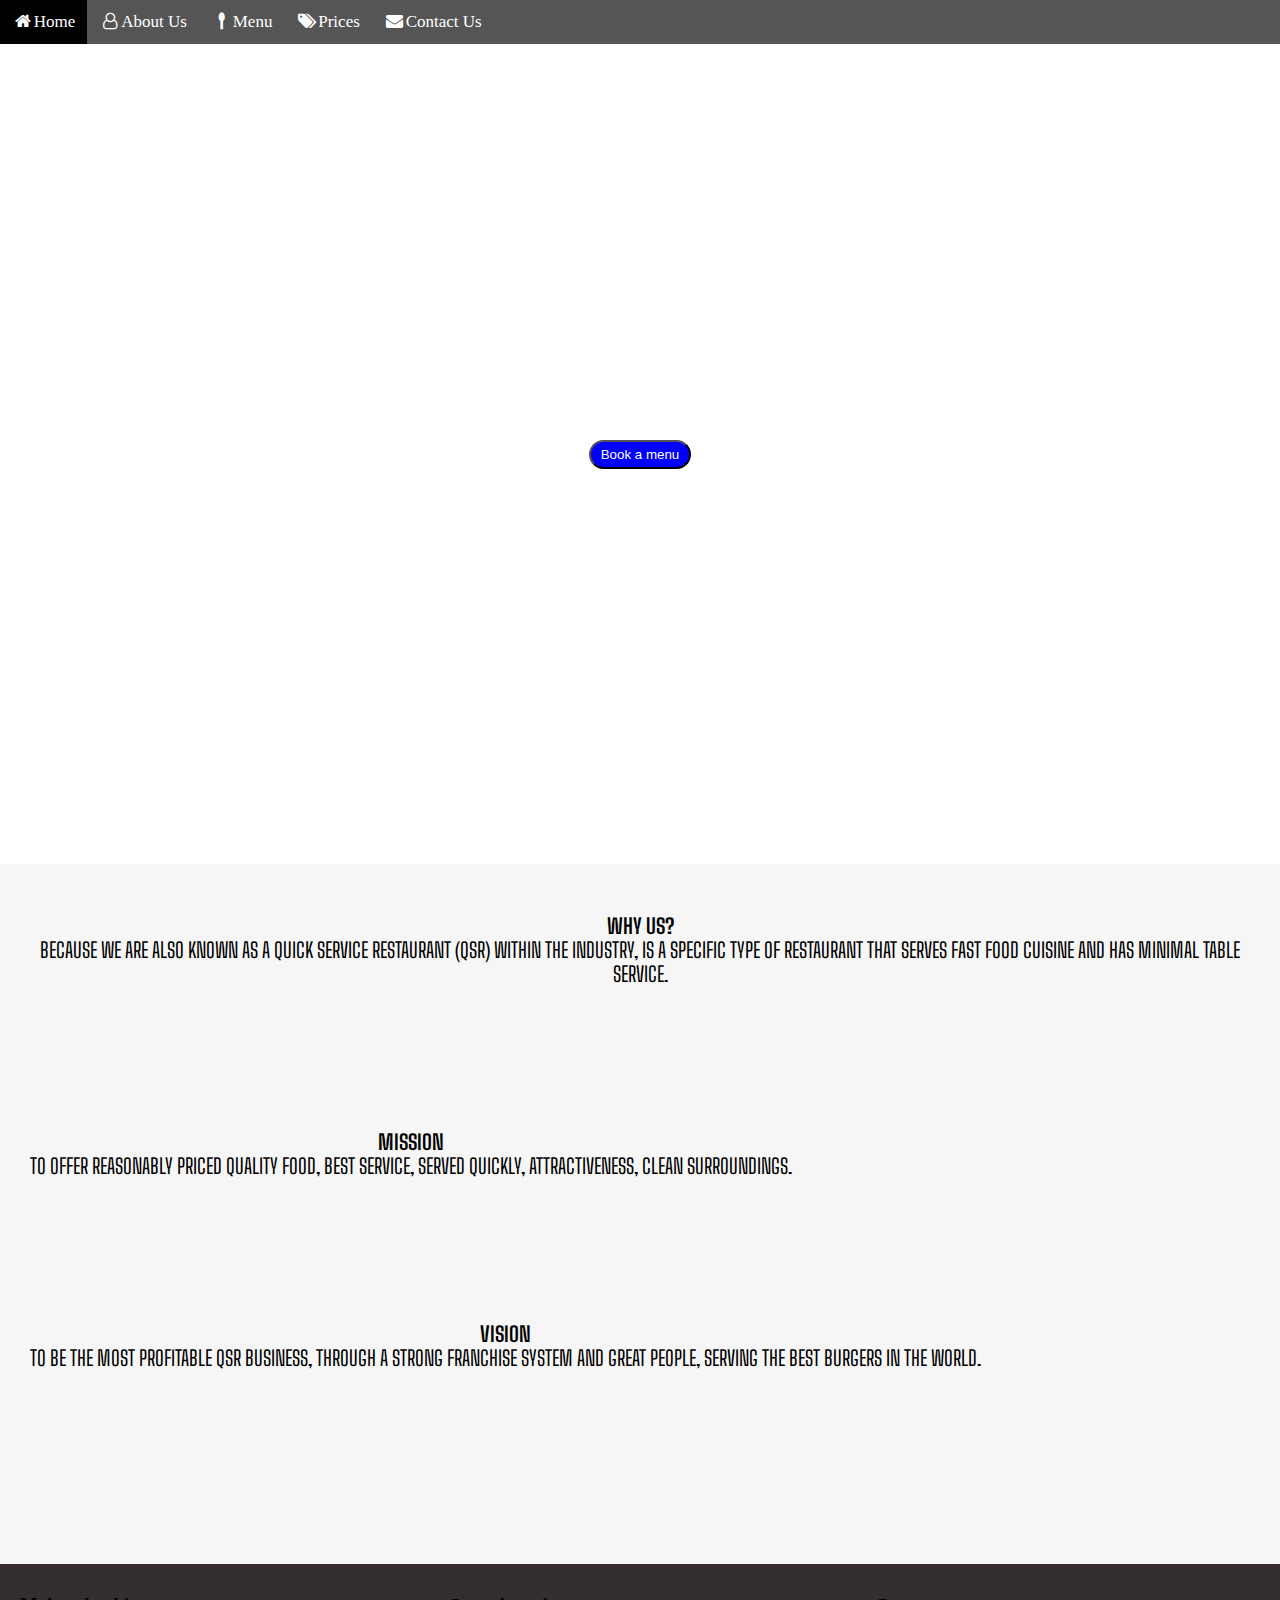
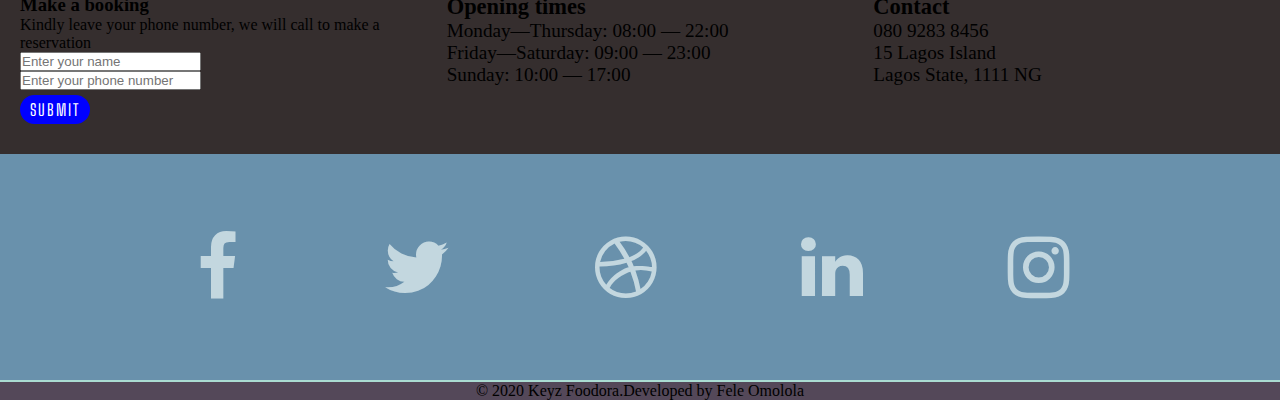
==== index.html @ 459a0b47 "Add files via upload" ====
<!DOCTYPE html>
<html lang="en">
  <head>
    <!-- meta tags -->
    <meta charset="utf-8">
    <meta name="viewport" content="width=device-width, initial-scale=1, shrink-to-fit=no">
     <!-- Load an icon library -->
    <link rel="stylesheet" href="https://cdnjs.cloudflare.com/ajax/libs/font-awesome/4.7.0/css/font-awesome.min.css">
    <link rel="stylesheet" href="index.css">
    <link rel="icon" href="img/f.png" type="img/png" sizes="16*16">
   
    <title>Restaurant Website</title>
  </head>
  <body> 
  <!--navbar-->
  <div class="navbar">
      <a class="active"href="#home"><i class="fa fa-fw fa-home"></i>Home</a>
      <a href="about.html"><i class="fa fa-fw fa-user-o"></i>About Us</a>
      <a href="menu.html"><i class="fa fa-fw fa-spoon"></i>Menu</a>
      <a href="menu.html"><i class="fa fa-fw fa-tags"></i>Prices</a>
      <a href="contact.html"><i class="fa fa-fw fa-envelope"></i>Contact Us</a>
  </div>
  <section class="section-intro">
    <header>
      <h1>Keyz Foodoraa</h1>
    </header>
    <div class="link-to-book-wrapper">
      <button><a class="link-to-book" href="menu.html">Book a menu</a></button>
    </div>
  </section>
  <section class="about-section">
    <article>
      <h3>
          Why us?
      </h3>
      <p>
        Because we are also known as a quick service restaurant (QSR) within the industry, 
        is a specific type of restaurant that serves fast food cuisine and has minimal table service.
      </p>
    </article>

    <article>
      <h3>
          Mission
      </h3>
      <p>
        To offer reasonably priced quality food, best service,
        served quickly, attractiveness, clean surroundings. 
      </p>
    </article>

    <article>
      <h3>
          Vision
      </h3>
      <p>
        To be the most profitable QSR business,
         through a strong franchise system and great people, 
         serving the best burgers in the world.
      </p>
    </article>
  </section>
  <div class="container">
    <div class="row-flex">
      <div class="flex-column-form">
        <h3>
          Make a booking
        </h3>
      <form class="media-centered">
          <div lass="form-group">
            <p>
              Kindly leave your phone number, we will call to make a reservation
            </p>
            <input type="name" aria-describedby="nameHelp" placeholder="Enter your name">
          </div>
          <div class="form-group">
            <input class="form-control" placeholder="Enter your phone number">
          </div>
          <button type="submit" class="btn-primary">Submit</button>
      </form>
      </div>
      <div class="opening-time">
        <h3>
          Opening times
        </h3>
        <p>
         <span>Monday—Thursday: 08:00 — 22:00</span> 
         <span>Friday—Saturday: 09:00 — 23:00 </span>
         <span>Sunday: 10:00 — 17:00</span>
        </p>
      </div>
      <div class="contact-adress">
        <h3>
          Contact
        </h3>
        <p>
          <span>080 9283 8456</span>
          <span>15 Lagos Island</span>
          <span>Lagos State, 1111 NG</span>
        </p>
      </div>
    </div>
    </div>
    <footer>
      <ul class="social">
        <li><a class="facebook"  href="https://www.facebook.com/feleomolola" target="_blank"><i class="fa fa-facebook"></i></a></li>
        <li><a class="twitter" href="https://www.twitter.com/fele_omolola" target="_blank"><i class="fa fa-twitter"></i></a></li>
        <li><a class="dribbble" href="https://dribbble.com/Omolola27" target="_blank"><i class="fa fa-dribbble"></i></a></li>
        <li><a class="linkedin" href="https://www.linkedin.com/feleomolola" target="_blank"><i class="fa fa-linkedin"></i></a></li>
        <li><a class="instagram" href="https://www.linkedin.com/omololafele" target="_blank"><i class="fa fa-instagram"></i></a></li>
      </ul>
    </footer>
    <!--end of footer-->
    <footer class="second">
      <p>&copy 2020 Keyz Foodora.Developed by Fele Omolola</p>
    </footer>
    <!--end second footer-->
    </body>  
 
  
  
</html>
---- index.css ----
@import url('https://fonts.googleapis.com/css?family=Big+Shoulders+Text:100,300,400,500,600,700,800,900&display=swap');

/* font-family: 'Big Shoulders Text', cursive; */
*{
    margin: 0;
    padding: 0;
}
.navbar {
  width: 100%;
  background-color: #555;
  overflow: auto;
}
.navbar a {
  float: left;
  padding: 12px;
  color: white;
  text-decoration: none;
  font-size: 17px;
}
.navbar a:hover {
  background-color: #000;
}
.active {
  background-color: blue;
}
@media screen and (max-width: 500px) {
  .navbar a {
    float: none;
    display: block;
  }
}
.section-intro {
    height: 820px;
    background: url(img/petr-sevcovic-qE1jxYXiwOA-unsplash.jpg);
    background-size: cover;
    display: flex;
    flex-direction: column;
    justify-content: center;
    align-items: center;
    display: flex;
    flex-flow: row nowrap;  
}
.section-intro h1 {
    text-align: center;
    color: #ffffff;
    font-size: 4em;
    font-weight: 700;
}
.section-intro header {
    margin-bottom: 200px;
}
.link-to-book-wrapper {
    flex: 1;
    position: absolute;
    text-align: center;   
}
button{
    border-radius: 25px;
    background:blue;
    box-shadow: 2px black;

}
.link-to-book {
    text-align: center;
    justify-content: center;
    padding: 24px;
    color: #ffffff;
    display: block;
    padding: 5px 10px;
    text-decoration: none;
    cursor: pointer;
    transition: 0.6s ease;  
}
a.link-to-book:hover {
    color: rgb(16, 172, 245);
    text-decoration: none;
    background-position: right;
}
.about-section {  
    background-color: #f3f3f3c0;
    padding: 50px 30px;  
    display: flex;
    height: 600px;
    flex-wrap: wrap;     
}
.about-section p,
.about-section h3 {
    text-align: center;
    width: 100%;
    margin: auto;
    font-family: 'Big Shoulders Text', cursive;
    font-size: 1.3em;
    text-transform: uppercase;
}

.carousel-inner {
    height: 700px;
}

.row-flex {
    display: flex;
    flex-direction: row;
}

.flex-column-form {
    display: flex;
    flex-direction: column;
    flex: 1;
    margin: 30px 20px;
}

.btn-primary {
    font-family: 'Big Shoulders Text', cursive;
    color: #ffffff;
    background-color: blue;
    text-transform: uppercase;
    font-size: 16px;
    padding: 5px 10px;
    letter-spacing: 2px;
    border: 0;
    margin-top: 5px;
}

.btn-primary:hover {
    background-color: #747474;
}
.opening-time,
.contact-adress {
    flex: 1;
    margin: 30px 20px;
    font-size: 1.2em;
}

.form-group p {
    font-size: 1.2em;
}

.opening-time p span,
.contact-adress p span {
    display: block;
}
.container{
    background: rgb(53, 46, 46);
}

/*--footer---*/
footer {
    background-color: #6991AC;
    width: 100%;
  }
  .social {
    list-style-type: none;
    text-align: center;
  }
  .social li {
    display: inline;
  }
  .social i {
    font-size: 450%;
    margin: 1%;
    padding: 5% 5% 5% 4%;
    color: #C3D7DF;
  }
  .social i:hover {
    color: #f5f5f5;
  }
  /*--- begining of second footer---*/
  footer.second {
    border-top: 2px solid #AADCD2;
    background-color: #544859;
    max-height: 35px;
  }
  footer.second p{
    text-align: center;
  }
.social a.facebook:hover
{
  background-color:blue
}
.social a.twitter:hover
{
  background-color:#00aced
}
.social a.linkedin:hover
{
  background-color:#007bb6
}
.social a.dribbble:hover
{
  background-color:#ea4c89
}
.social a.instagram:hover
{
  background-color:#f10b63
}

@media (min-width:577px) and (max-width: 800px) {

    .section-intro {
        height: 500px;
    }

    .about-section p,
    .about-section h3 {
        font-size: 20px;
    }

    .carousel-inner {
        height: auto;
    }

    .row-flex {
        display: flex;
        flex-direction: column;
    }
}
@media screen and (max-width: 230px){
    .about-section p,
    .about-section h3 {
        font-size: 10px;
        width: 100%;
        
    }
}
@media screen and (max-width: 576px) {
    .section-intro {
        height: 300px;
    }

    .about-section {
        padding: 30px;
    }

    .section-intro h1 {
        font-size: 2em;
    }

    .about-section p,
    .about-section h3 {
        font-size: 15px;
    }

    .carousel-inner {
        height: auto;
    }

    .row-flex {
        display: flex;
        flex-direction: column;
    }

    .row-flex h3 {
        font-size: 25px;
        text-align: center;
    }

    .form-group p {
        font-size: 15px;
    }

    .opening-time p span,
    .contact-adress p span {
        font-size: 15px;
        text-align: center;
    }
    
}
.section-introd {
    height: auto;
    width: 100%;
    background-image: url(img/ab.jpg);
    background-size: cover;
    display: flex;
    flex-direction: column;
    justify-content: center;
    align-items: center;
}

.section-introd h1 {
    text-align: center;
    color: blue;
    font-size: 4em;
    font-weight: 700;
}

.section-introd header {
    display: flex;
    flex: 4;
    flex-direction: row;
    justify-content: center;
    align-items: center;
    margin-top: 12em;
}
.link {
    flex: 1;
}
.link p{
    color: white;
    font-size: 20px;
    flex: 1;
    text-align: center;
    font-weight: bolder;
    margin-bottom: 25em;
}
@media screen and (max-width: 800px) {

    .section-introd h1{
        font-size: 3em;
    }
    .link p{
        font-size: 20px;
    }
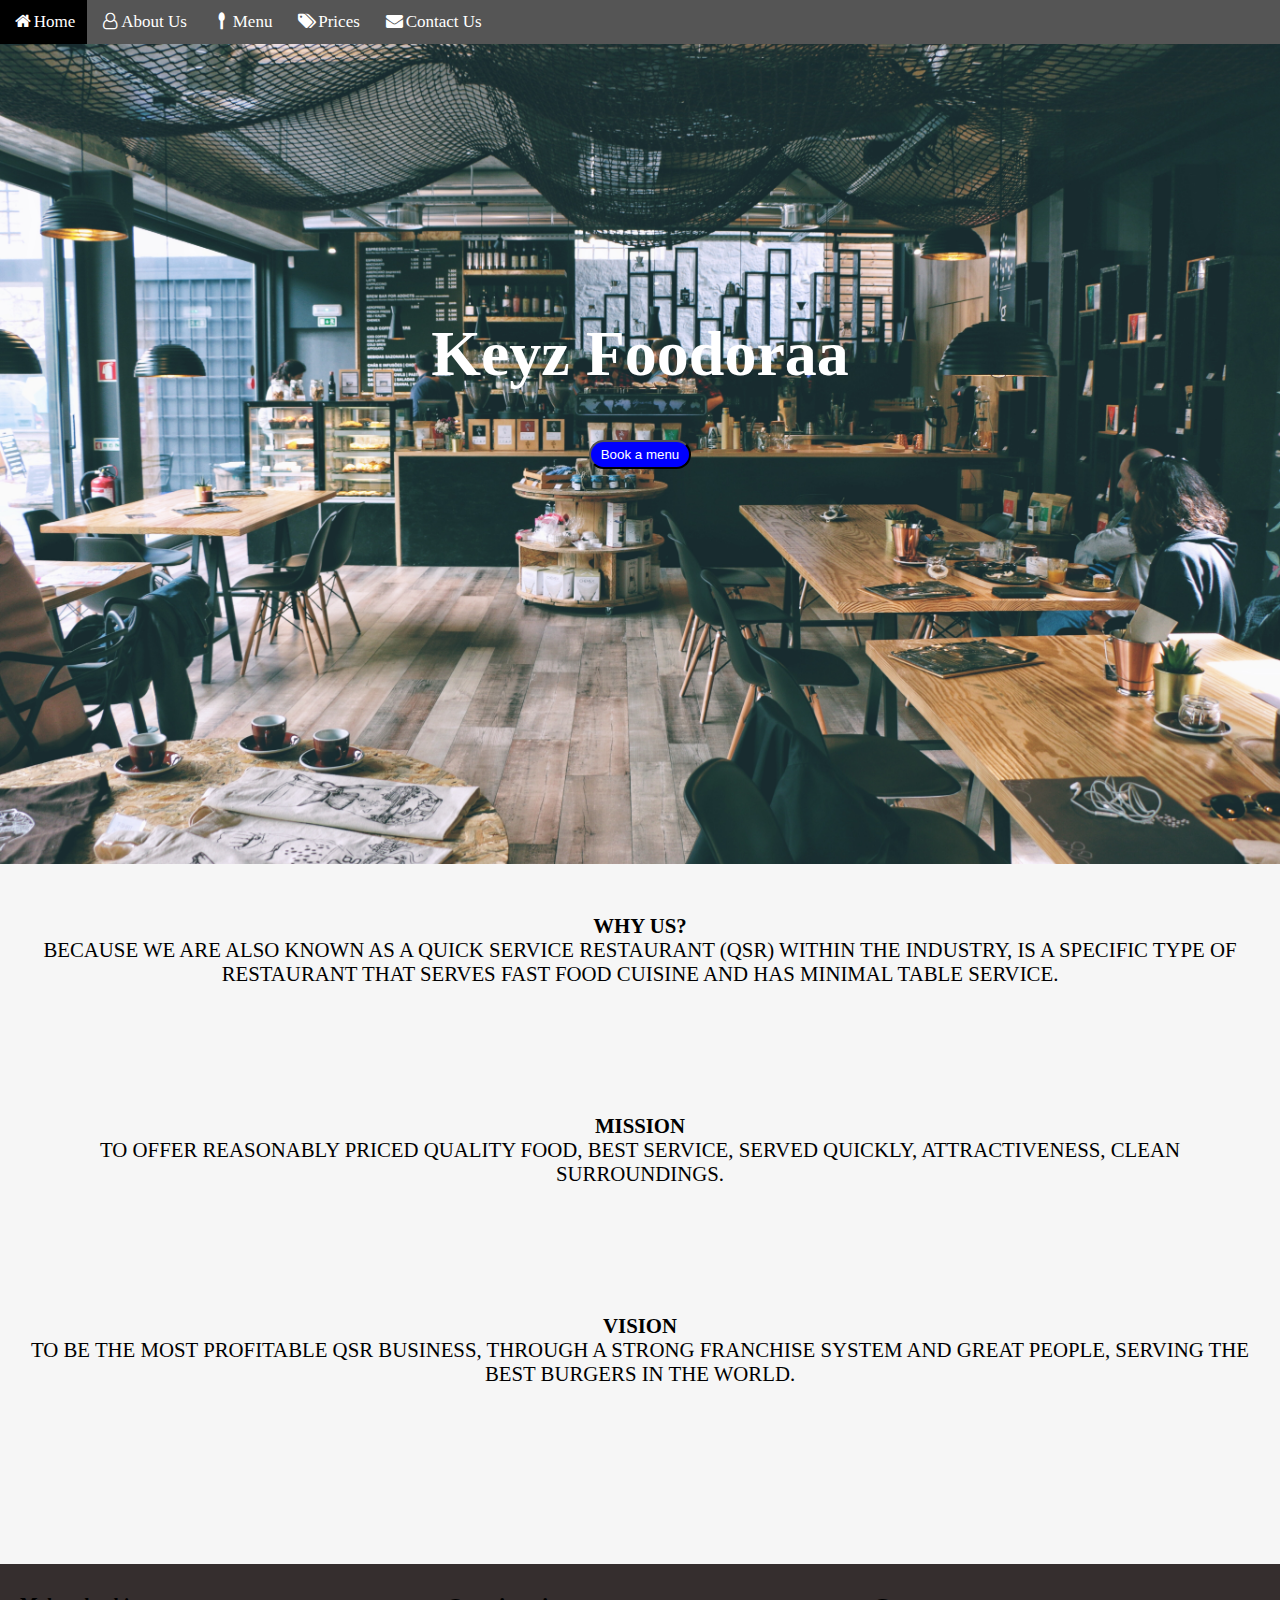
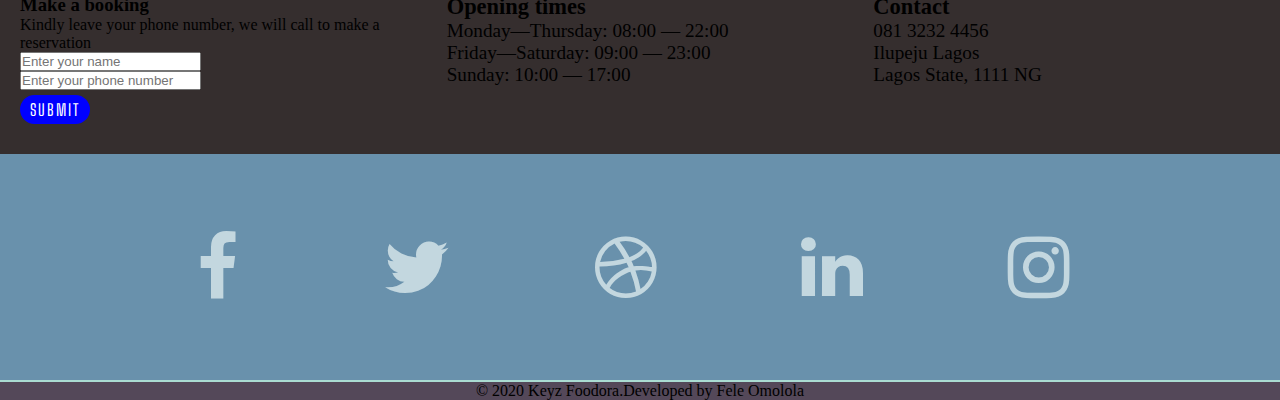
==== commit cdbf02ea: "Update index.html" ====
--- a/index.html
+++ b/index.html
@@ -7,7 +7,7 @@
      <!-- Load an icon library -->
     <link rel="stylesheet" href="https://cdnjs.cloudflare.com/ajax/libs/font-awesome/4.7.0/css/font-awesome.min.css">
     <link rel="stylesheet" href="index.css">
-    <link rel="icon" href="img/f.png" type="img/png" sizes="16*16">
+    <link rel="icon" href="f.png"  sizes="16*16">
    
     <title>Restaurant Website</title>
   </head>
@@ -94,8 +94,8 @@
           Contact
         </h3>
         <p>
-          <span>080 9283 8456</span>
-          <span>15 Lagos Island</span>
+          <span>081 3232 4456</span>
+          <span>Ilupeju Lagos</span>
           <span>Lagos State, 1111 NG</span>
         </p>
       </div>
@@ -119,4 +119,4 @@
  
   
   
-</html> +</html> 
--- a/index.css
+++ b/index.css
@@ -31,7 +31,7 @@
 }
 .section-intro {
     height: 820px;
-    background: url(img/petr-sevcovic-qE1jxYXiwOA-unsplash.jpg);
+    background: url(petr-sevcovic-qE1jxYXiwOA-unsplash.jpg);
     background-size: cover;
     display: flex;
     flex-direction: column;
@@ -87,8 +87,6 @@
 .about-section h3 {
     text-align: center;
     width: 100%;
-    margin: auto;
-    font-family: 'Big Shoulders Text', cursive;
     font-size: 1.3em;
     text-transform: uppercase;
 }
@@ -268,7 +266,7 @@
 .section-introd {
     height: auto;
     width: 100%;
-    background-image: url(img/ab.jpg);
+    background-image: url(ab.jpg);
     background-size: cover;
     display: flex;
     flex-direction: column;
@@ -309,4 +307,4 @@
     }
     .link p{
         font-size: 20px;
-    }+    }
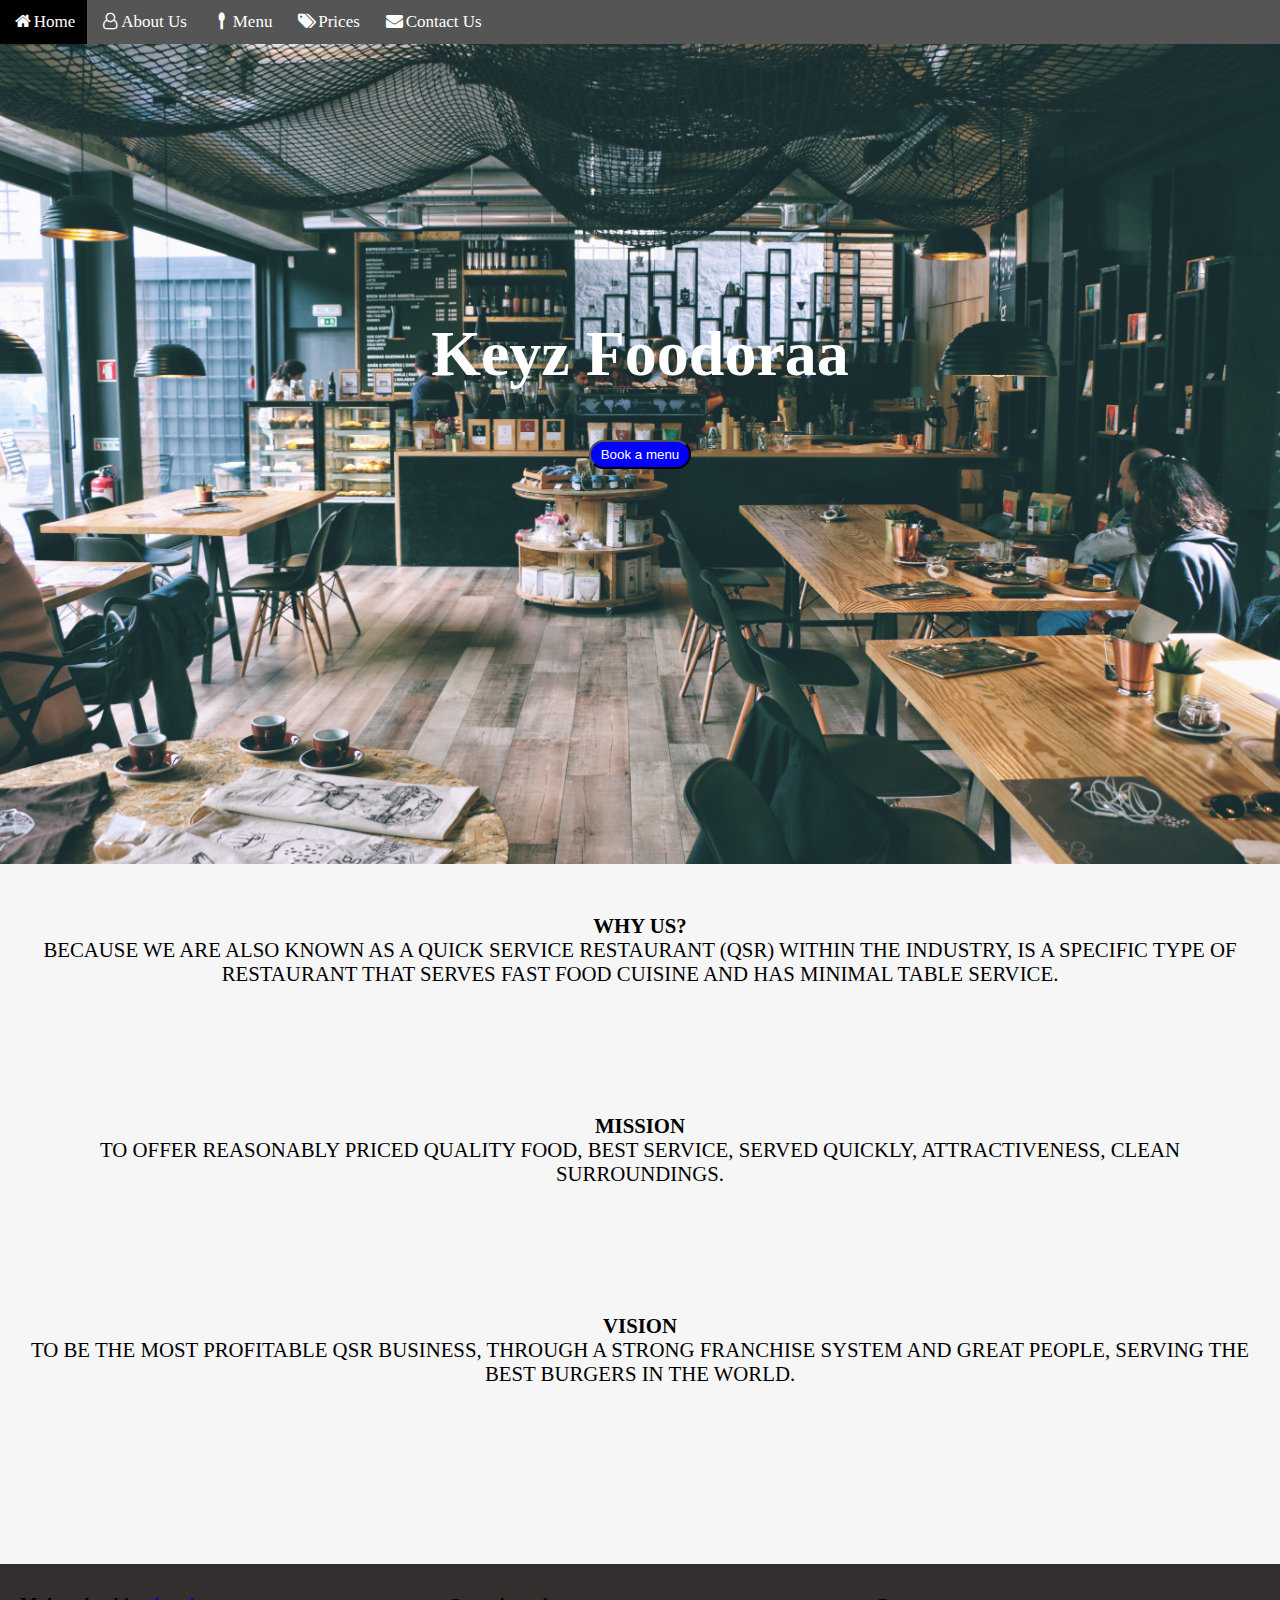
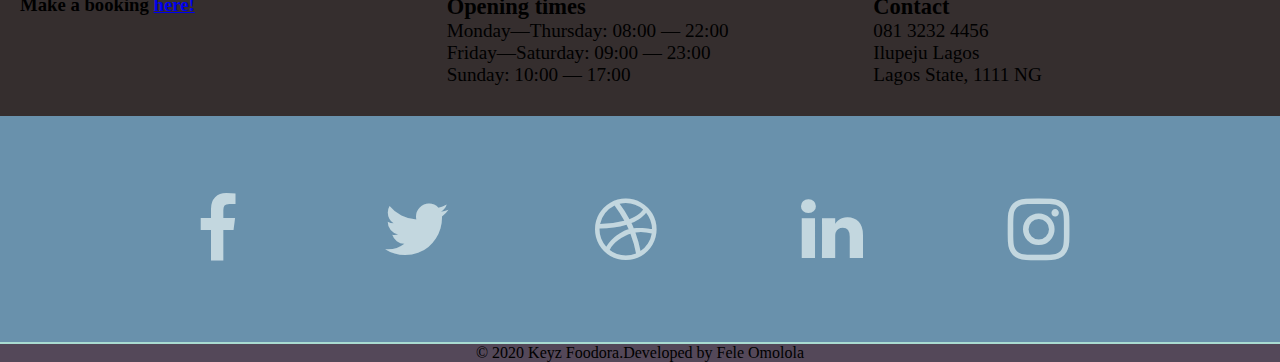
==== commit 5973415e: "Update index.html" ====
--- a/index.html
+++ b/index.html
@@ -64,20 +64,8 @@
     <div class="row-flex">
       <div class="flex-column-form">
         <h3>
-          Make a booking
+          Make a booking <a href="contact.html"><span id="here">here!</span></a>
         </h3>
-      <form class="media-centered">
-          <div lass="form-group">
-            <p>
-              Kindly leave your phone number, we will call to make a reservation
-            </p>
-            <input type="name" aria-describedby="nameHelp" placeholder="Enter your name">
-          </div>
-          <div class="form-group">
-            <input class="form-control" placeholder="Enter your phone number">
-          </div>
-          <button type="submit" class="btn-primary">Submit</button>
-      </form>
       </div>
       <div class="opening-time">
         <h3>
